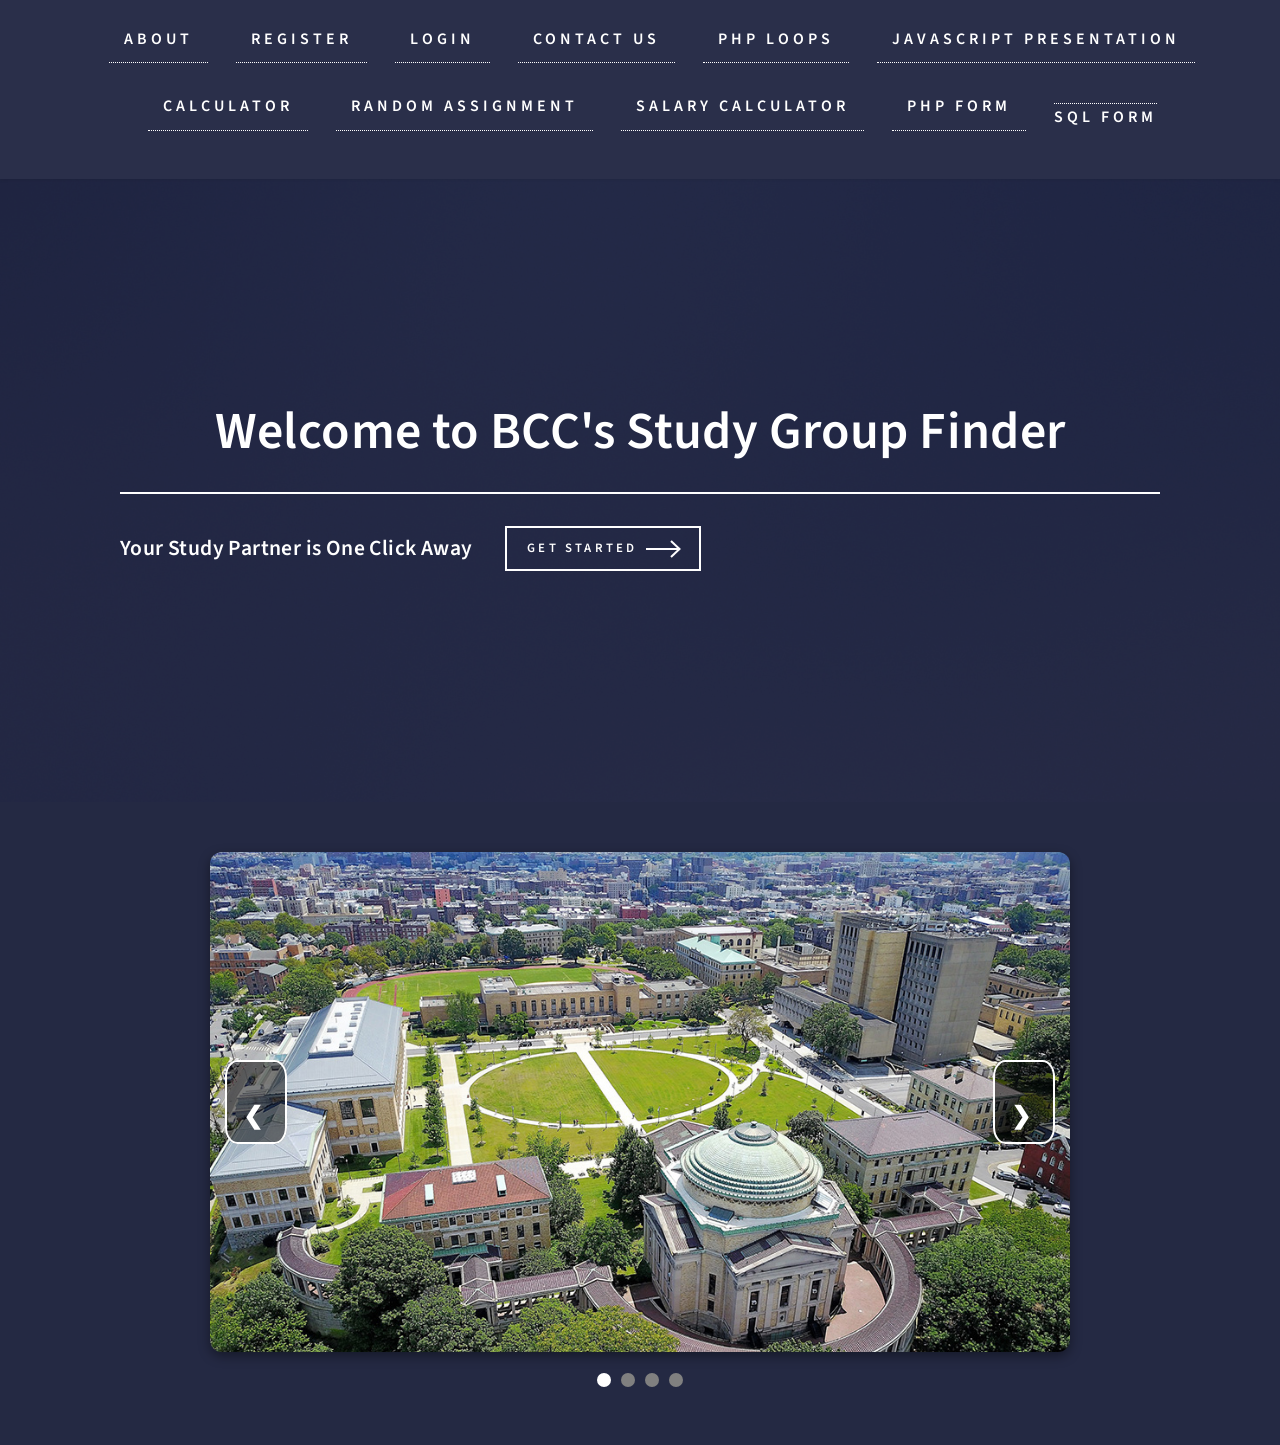
==== index.html @ 368db521 "new assignment" ====
<!DOCTYPE HTML>
<html>
	<head>
		<title>Mohammed Naeem</title>
		<meta charset="utf-8" />
		<meta name="viewport" content="width=device-width, initial-scale=1, user-scalable=no" />
		<link rel="stylesheet" href="assets/css/main.css" />
		<noscript><link rel="stylesheet" href="assets/css/noscript.css" /></noscript>
	</head>
	<body>

		<!-- Wrapper -->
			<div id="wrapper">

				<!-- Header -->
					

				<!-- Menu -->
				<nav class="navbar" id="header">
					<ul class="nav-menu">
						<li><a href="index.html">About</a></li>
						<li><a href="register.html">Register</a></li>
						<li><a href="login.html">Login</a></li>
						<li><a href="#contact">Contact Us</a></li>
						<li><a href="php.html">PHP Loops</a></li>
						<li><a href="javascript.html">JavaScript Presentation</a></li>
						<li><a href="calculator.html">Calculator</a></li>
						<li><a href="random.html">Random Assignment</a></li>
						<li><a href="paycheck.html">Salary Calculator</a></li>
						<li><a href="https://freephpformbis31monaeem.infinityfreeapp.com/index.html?i=1">PHP Form</a></li>
						<li><a href="https://freephpformbis31monaeem.infinityfreeapp.com/sqlform.html"></a>SQL Form</li>
					</ul>
				</nav>

				<!-- Banner -->
					
				<!-- Banner -->
				<section id="banner" class="major">
					<div class="inner">
						<header class="major">
							<h1>Welcome to BCC's Study Group Finder</h1>
						</header>
						<div class="content">
							<h3>Your Study Partner is One Click Away</h3>
							<ul class="actions">
								<li><a href="register.html" class="button next scrolly">Get Started</a></li>
							</ul>
						</div>
					</div>
				</section>

				<section class="slider-container">
					<div class="slider">
						<div class="slide active">
							<img src="assets/images/img1.jpg" >
						</div>
						<div class="slide">
							<img src="assets/images/img2.jpg">
						</div>
						<div class="slide">
							<img src="assets/images/img3.jpeg" >
						</div>
						<div class="slide">
							<img src="assets/images/img4.jpg" >
						</div>
				
						<button class="slider-prev" onclick="changeSlide(-1)">&#10094;</button>
						<button class="slider-next" onclick="changeSlide(1)">&#10095;</button>
					</div>
				
					<div class="dots" id="dots-container"></div>
				</section>

				
			</div>

		<!-- Scripts -->
			<script src="script.js"></script>	
			<script src="assets/js/jquery.min.js"></script>
			<script src="assets/js/jquery.scrolly.min.js"></script>
			<script src="assets/js/jquery.scrollex.min.js"></script>
			<script src="assets/js/browser.min.js"></script>
			<script src="assets/js/breakpoints.min.js"></script>
			<script src="assets/js/util.js"></script>
			<script src="assets/js/main.js"></script>

	</body>
</html>
---- assets/css/noscript.css ----
/*
	Forty by HTML5 UP
	html5up.net | @ajlkn
	Free for personal and commercial use under the CCA 3.0 license (html5up.net/license)
*/

/* Banner */

	body.is-preload #banner:after {
		opacity: 0.85;
	}

	body.is-preload #banner > .inner {
		-moz-filter: none;
		-webkit-filter: none;
		-ms-filter: none;
		filter: none;
		-moz-transform: none;
		-webkit-transform: none;
		-ms-transform: none;
		transform: none;
		opacity: 1;
	}
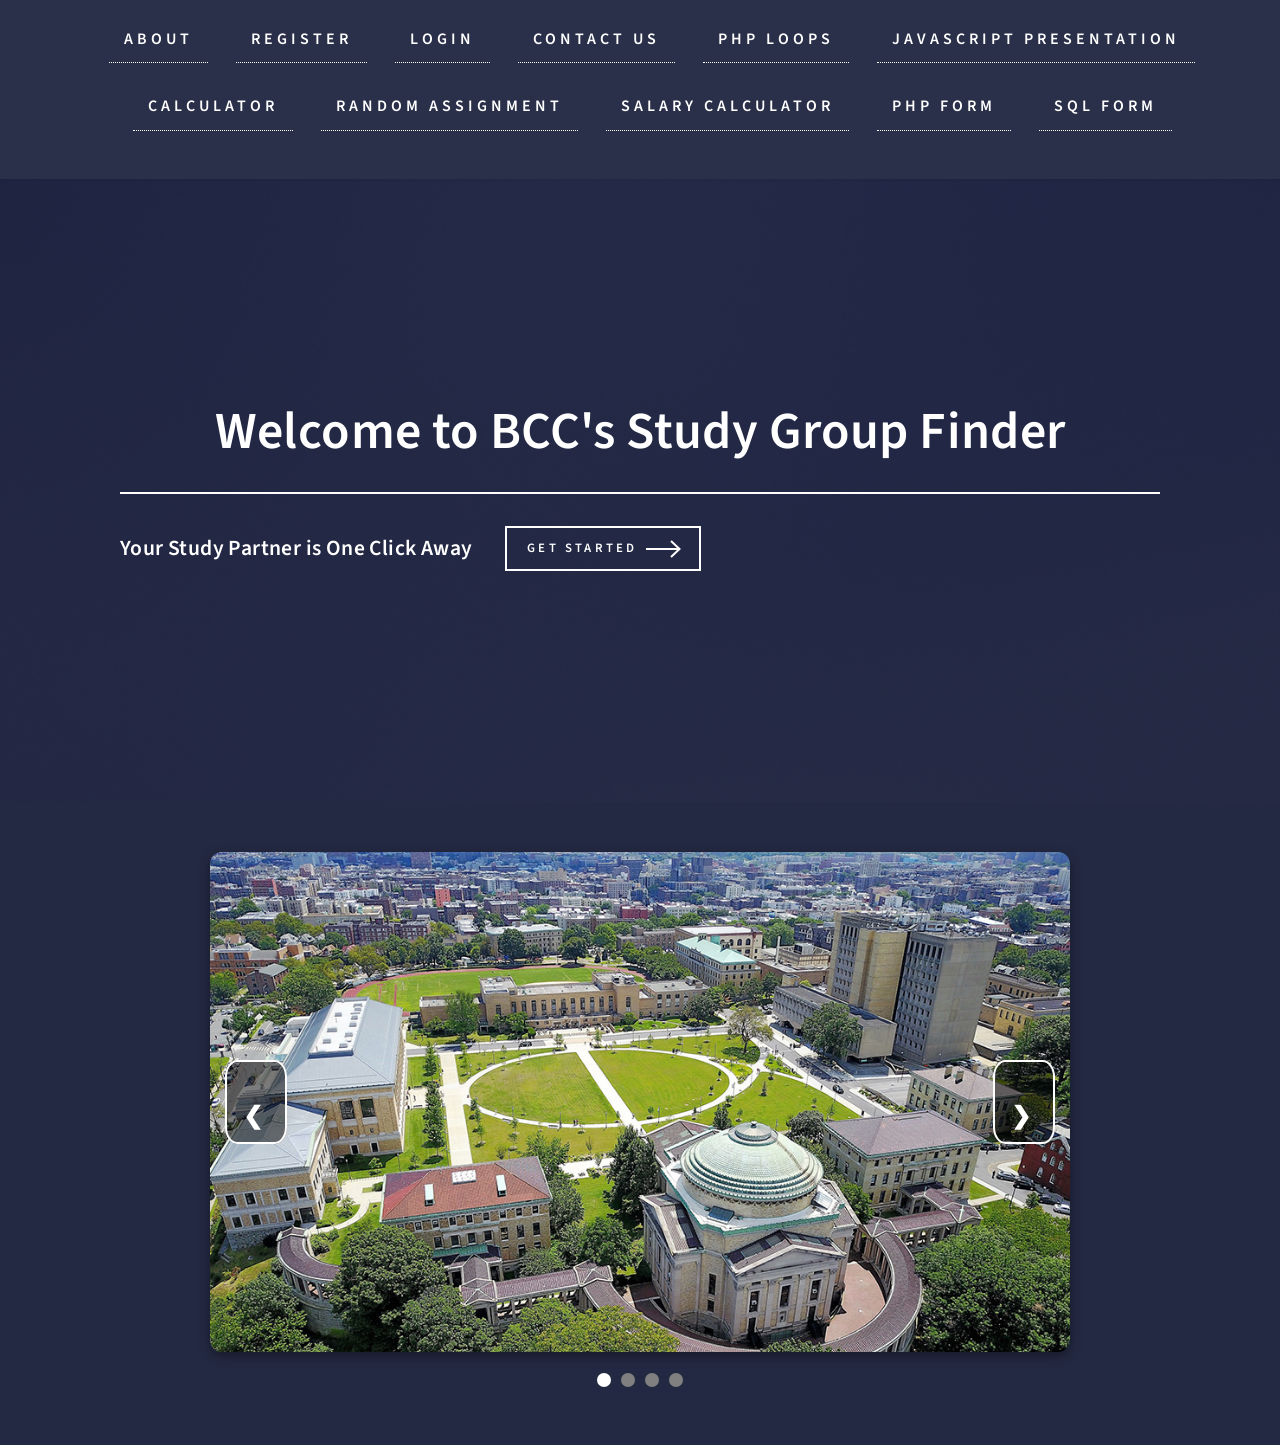
==== commit 68822b60: "nav change" ====
--- a/index.html
+++ b/index.html
@@ -28,7 +28,7 @@
 						<li><a href="random.html">Random Assignment</a></li>
 						<li><a href="paycheck.html">Salary Calculator</a></li>
 						<li><a href="https://freephpformbis31monaeem.infinityfreeapp.com/index.html?i=1">PHP Form</a></li>
-						<li><a href="https://freephpformbis31monaeem.infinityfreeapp.com/sqlform.html"></a>SQL Form</li>
+						<li><a href="https://freephpformbis31monaeem.infinityfreeapp.com/sqlform.html">SQL Form</a></li>
 					</ul>
 				</nav>
 
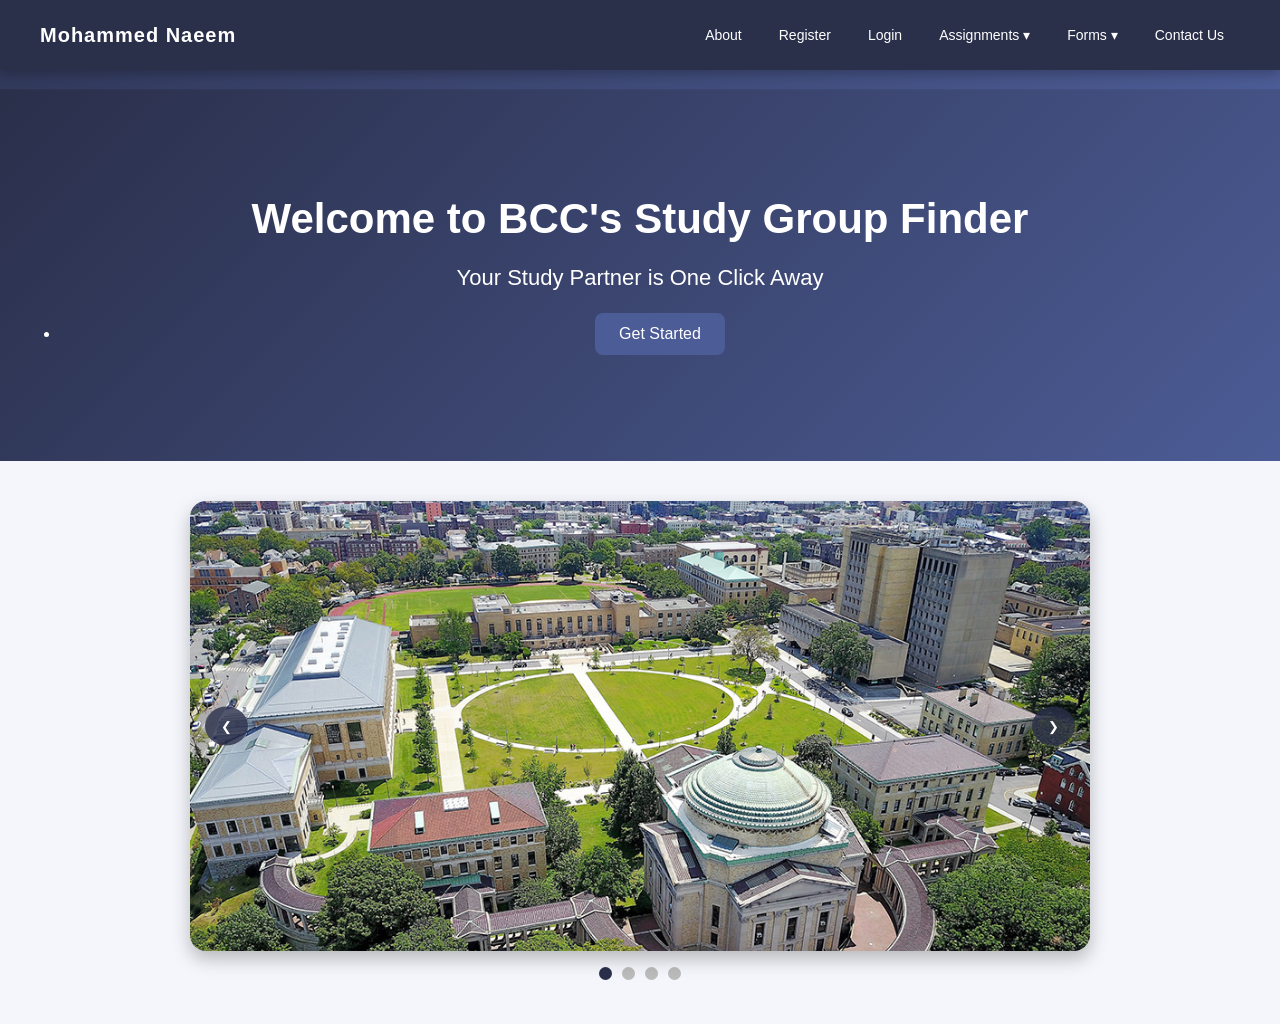
==== commit 23e2b24a: "changed nav and updated css" ====
--- a/index.html
+++ b/index.html
@@ -17,18 +17,35 @@
 
 				<!-- Menu -->
 				<nav class="navbar" id="header">
+					<div class="nav-logo">
+						<a href="index.html">Mohammed Naeem</a>
+					</div>
+				
 					<ul class="nav-menu">
 						<li><a href="index.html">About</a></li>
 						<li><a href="register.html">Register</a></li>
 						<li><a href="login.html">Login</a></li>
+				
+						<li class="dropdown">
+							<a href="#">Assignments ▾</a>
+							<ul class="dropdown-menu">
+								<li><a href="php.html">PHP Loops</a></li>
+								<li><a href="javascript.html">JavaScript Presentation</a></li>
+								<li><a href="calculator.html">Calculator</a></li>
+								<li><a href="random.html">Random Assignment</a></li>
+								<li><a href="paycheck.html">Salary Calculator</a></li>
+							</ul>
+						</li>
+				
+						<li class="dropdown">
+							<a href="#">Forms ▾</a>
+							<ul class="dropdown-menu">
+								<li><a href="https://freephpformbis31monaeem.infinityfreeapp.com/index.html?i=1">PHP Form</a></li>
+								<li><a href="https://freephpformbis31monaeem.infinityfreeapp.com/sqlform.html">SQL Form</a></li>
+							</ul>
+						</li>
+				
 						<li><a href="#contact">Contact Us</a></li>
-						<li><a href="php.html">PHP Loops</a></li>
-						<li><a href="javascript.html">JavaScript Presentation</a></li>
-						<li><a href="calculator.html">Calculator</a></li>
-						<li><a href="random.html">Random Assignment</a></li>
-						<li><a href="paycheck.html">Salary Calculator</a></li>
-						<li><a href="https://freephpformbis31monaeem.infinityfreeapp.com/index.html?i=1">PHP Form</a></li>
-						<li><a href="https://freephpformbis31monaeem.infinityfreeapp.com/sqlform.html">SQL Form</a></li>
 					</ul>
 				</nav>
 
--- a/assets/css/main.css
+++ b/assets/css/main.css
@@ -0,0 +1,272 @@
+* {
+    box-sizing: border-box;
+}
+
+body {
+    margin: 0;
+    font-family: Arial, Helvetica, sans-serif;
+    background: #f4f6fb;
+    color: #222;
+}
+
+#wrapper {
+    width: 100%;
+}
+
+/* Navbar */
+.navbar {
+    width: 100%;
+    background: #2a2f4a;
+    display: flex;
+    justify-content: space-between;
+    align-items: center;
+    padding: 0 40px;
+    min-height: 70px;
+    position: sticky;
+    top: 0;
+    z-index: 1000;
+    box-shadow: 0 4px 12px rgba(0, 0, 0, 0.25);
+}
+
+.nav-logo a {
+    color: white;
+    text-decoration: none;
+    font-size: 20px;
+    font-weight: bold;
+    letter-spacing: 1px;
+}
+
+.nav-menu {
+    list-style: none;
+    display: flex;
+    align-items: center;
+    gap: 5px;
+    margin: 0;
+    padding: 0;
+}
+
+.nav-menu li {
+    position: relative;
+}
+
+.nav-menu a {
+    color: white;
+    text-decoration: none;
+    padding: 24px 16px;
+    display: block;
+    font-size: 14px;
+    transition: 0.3s;
+}
+
+.nav-menu a:hover {
+    background: #3d456d;
+}
+
+/* Dropdown */
+.dropdown-menu {
+    display: none;
+    position: absolute;
+    top: 100%;
+    left: 0;
+    background: #ffffff;
+    min-width: 220px;
+    list-style: none;
+    padding: 0;
+    margin: 0;
+    border-radius: 0 0 10px 10px;
+    box-shadow: 0 8px 18px rgba(0, 0, 0, 0.2);
+    overflow: hidden;
+}
+
+.dropdown-menu li a {
+    color: #2a2f4a;
+    padding: 14px 18px;
+}
+
+.dropdown-menu li a:hover {
+    background: #eef1ff;
+}
+
+.dropdown:hover .dropdown-menu {
+    display: block;
+}
+
+
+/* Banner */
+#banner {
+    background: linear-gradient(135deg, #2a2f4a, #4c5c96);
+    color: white;
+    text-align: center;
+    padding: 90px 20px;
+}
+
+#banner h1 {
+    font-size: 42px;
+    margin-bottom: 15px;
+}
+
+#banner h3 {
+    font-weight: normal;
+    font-size: 22px;
+}
+
+.button,
+button {
+    background: #4c5c96;
+    color: white;
+    border: none;
+    padding: 12px 24px;
+    border-radius: 8px;
+    cursor: pointer;
+    text-decoration: none;
+    display: inline-block;
+    transition: 0.3s;
+}
+
+.button:hover,
+button:hover {
+    background: #2a2f4a;
+}
+
+/* General containers */
+.container,
+.box,
+.pcalc-box,
+.output,
+pre {
+    background: white;
+    max-width: 850px;
+    margin: 30px auto;
+    padding: 30px;
+    border-radius: 14px;
+    box-shadow: 0 6px 16px rgba(0, 0, 0, 0.12);
+}
+
+pre {
+    background: #1e1e1e;
+    color: #00ffcc;
+    overflow-x: auto;
+    text-align: left;
+    line-height: 1.6;
+}
+
+input {
+    width: 100%;
+    max-width: 500px;
+    padding: 12px;
+    margin: 10px 0 20px;
+    border: 1px solid #ccc;
+    border-radius: 8px;
+    font-size: 16px;
+}
+
+::placeholder {
+    color: gray;
+    font-style: italic;
+}
+
+.result,
+.pcalc-result {
+    margin-top: 20px;
+    padding: 15px;
+    background: #eef1ff;
+    border-left: 5px solid #4c5c96;
+    border-radius: 8px;
+    font-weight: bold;
+}
+
+/* Slider */
+.slider-container {
+    max-width: 900px;
+    margin: 40px auto;
+    text-align: center;
+}
+
+.slider {
+    position: relative;
+    overflow: hidden;
+    border-radius: 16px;
+    box-shadow: 0 8px 18px rgba(0, 0, 0, 0.25);
+}
+
+.slide {
+    display: none;
+}
+
+.slide.active {
+    display: block;
+}
+
+.slide img {
+    width: 100%;
+    height: 450px;
+    object-fit: cover;
+    display: block;
+}
+
+.slider-prev,
+.slider-next {
+    position: absolute;
+    top: 50%;
+    transform: translateY(-50%);
+    background: rgba(42, 47, 74, 0.8);
+    border-radius: 50%;
+    padding: 12px 16px;
+}
+
+.slider-prev {
+    left: 15px;
+}
+
+.slider-next {
+    right: 15px;
+}
+
+.dots {
+    margin-top: 15px;
+}
+
+.dot {
+    height: 13px;
+    width: 13px;
+    margin: 0 5px;
+    background: #bbb;
+    border-radius: 50%;
+    display: inline-block;
+    cursor: pointer;
+}
+
+.active-dot {
+    background: #2a2f4a;
+}
+
+/* Mobile */
+@media screen and (max-width: 768px) {
+    .navbar {
+        flex-direction: column;
+        padding: 15px;
+    }
+
+    .nav-menu {
+        flex-direction: column;
+        width: 100%;
+    }
+
+    .nav-menu a {
+        padding: 14px;
+        text-align: center;
+    }
+
+    .dropdown-menu {
+        position: static;
+        width: 100%;
+    }
+
+    #banner h1 {
+        font-size: 30px;
+    }
+
+    .slide img {
+        height: 280px;
+    }
+};
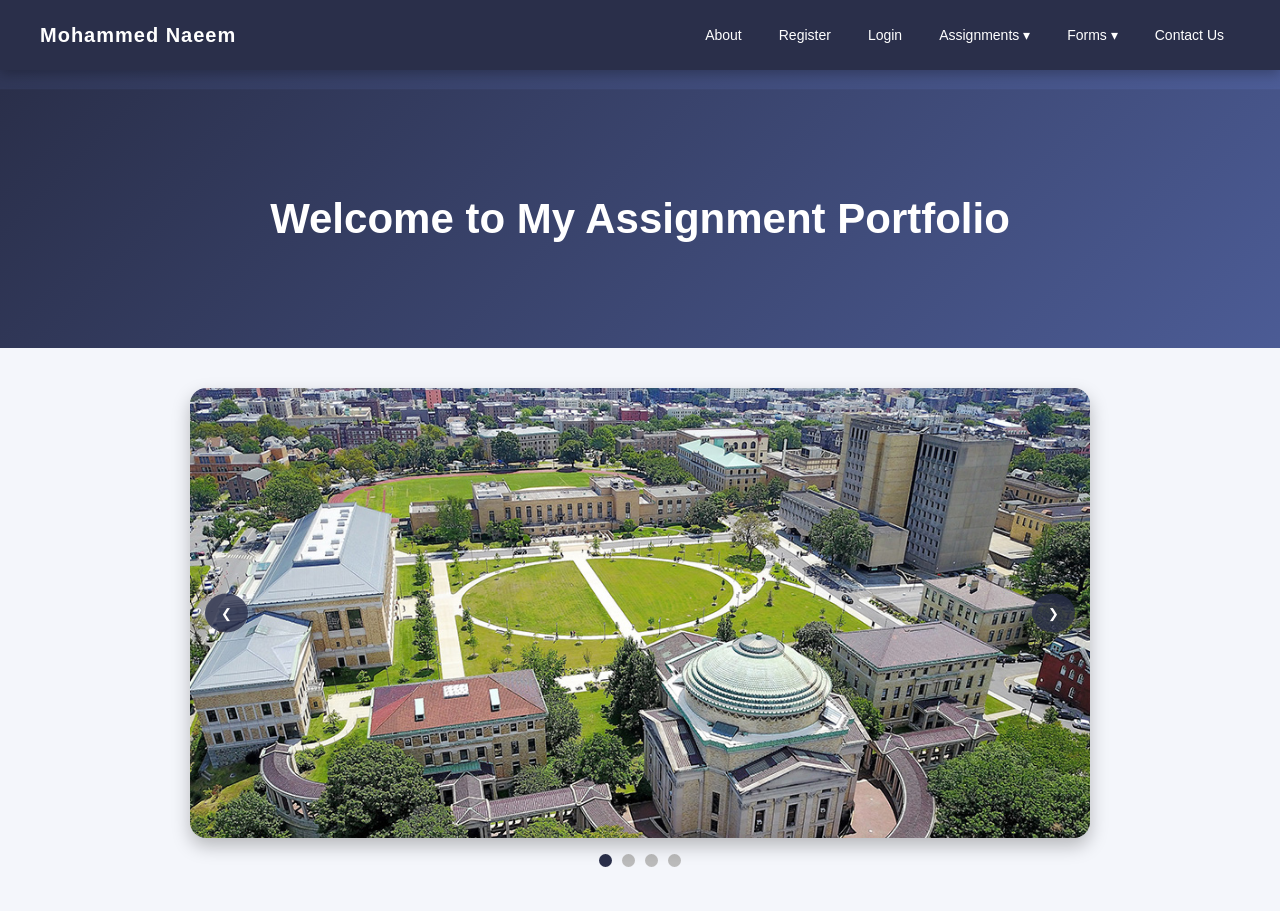
==== commit 8cf15410: "index update" ====
--- a/index.html
+++ b/index.html
@@ -34,6 +34,12 @@
 								<li><a href="calculator.html">Calculator</a></li>
 								<li><a href="random.html">Random Assignment</a></li>
 								<li><a href="paycheck.html">Salary Calculator</a></li>
+								<li><a href="guestbook.html">Guestbook</a></li>
+								<li><a href="mortgage.html">Mortgage Calculator</a></li>
+								<li><a href="debugging.html">Debugging and Pseudo Code</a></li>
+								<li><a href="invoice.html">Invoice</a></li>
+								<li><a href="webtechseries.html">Web Tech Series</a></li>
+
 							</ul>
 						</li>
 				
@@ -55,14 +61,9 @@
 				<section id="banner" class="major">
 					<div class="inner">
 						<header class="major">
-							<h1>Welcome to BCC's Study Group Finder</h1>
+							<h1>Welcome to My Assignment Portfolio</h1>
 						</header>
-						<div class="content">
-							<h3>Your Study Partner is One Click Away</h3>
-							<ul class="actions">
-								<li><a href="register.html" class="button next scrolly">Get Started</a></li>
-							</ul>
-						</div>
+						
 					</div>
 				</section>
 
--- a/assets/css/main.css
+++ b/assets/css/main.css
@@ -270,3 +270,24 @@
         height: 280px;
     }
 };
+
+
+textarea {
+    width: 100%;
+    max-width: 500px;
+    height: 130px;
+    padding: 12px;
+    margin: 10px 0 20px;
+    border: 1px solid #ccc;
+    border-radius: 8px;
+    font-size: 16px;
+    resize: vertical;
+}
+
+.entry {
+    background: #eef1ff;
+    padding: 15px;
+    margin-bottom: 15px;
+    border-left: 5px solid #4c5c96;
+    border-radius: 8px;
+}
